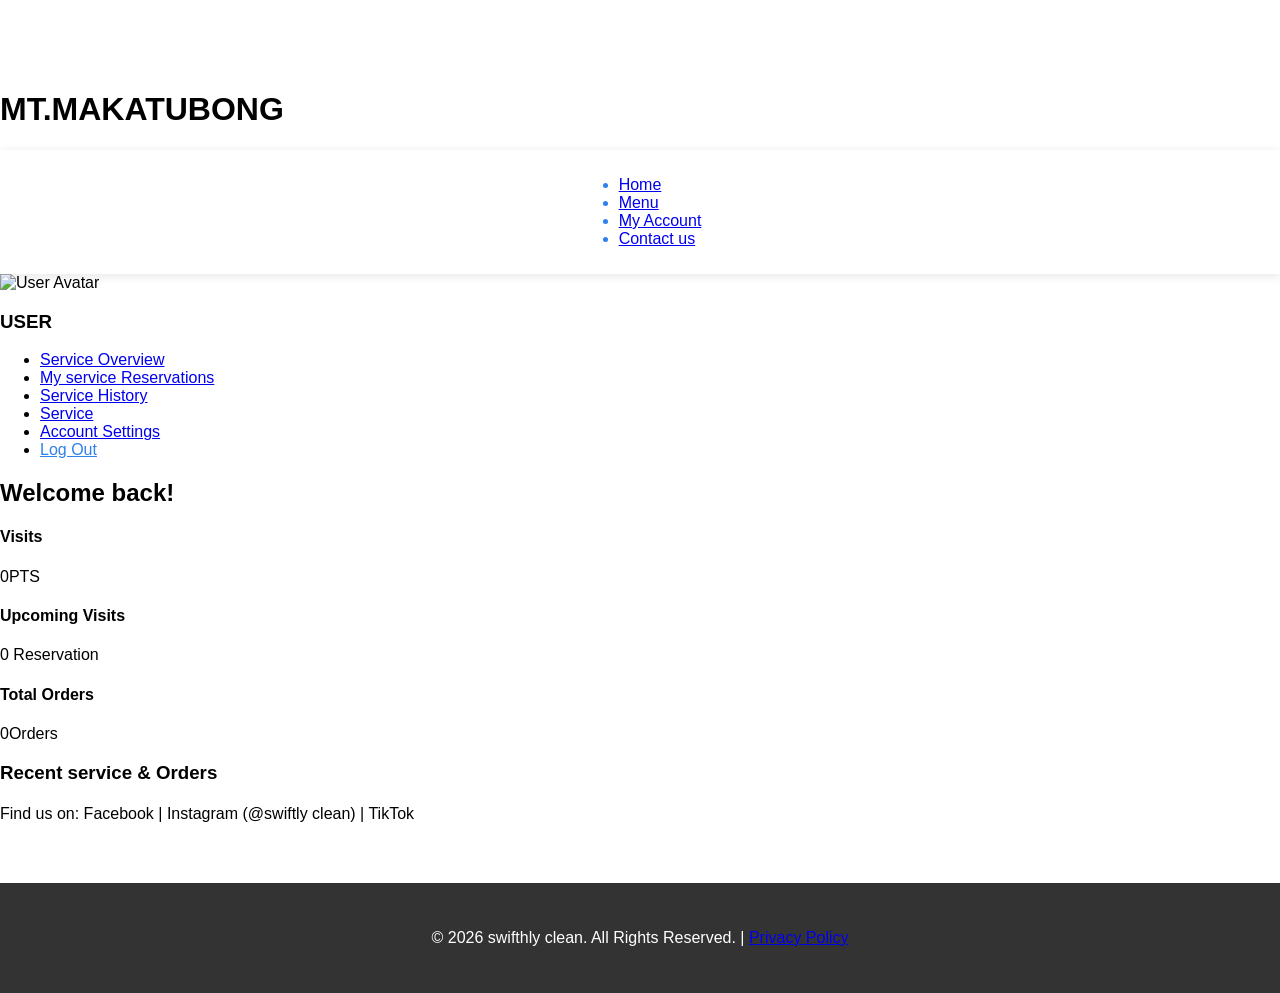
==== account.html @ 4e42a4ea "Update account.html" ====
<!DOCTYPE html>
<html lang="en">
<head>
    <meta charset="UTF-8">
    <title>Account | swifthly clean</title>
    <link rel="stylesheet" href="style.css">
    <link rel="stylesheet" href="style.css">
   
</head>
<body>

    <header class="main-header">
        <div class="container header-flex">
            <div class="logo">
                <h1>MT.<span>MAKATUBONG</span></h1>
            </div>
            <nav class="nav-bar">
                <ul>
                    <li><a href="index.html">Home</a></li>
                    <li><a href="menu.html">Menu</a></li>
                    <li><a href="dashboard.html">My Account</a></li>
                    <li><a href="https://www.facebook.com/messages/t/283108582142314" class="cta-button" target="_blank">Contact us</a></li>
                </ul>
            </nav>
        </div>
    </header>

    <main class="container Account-layout">
        
        <aside class="Account-sidebar">
            <div class="user-profile">
                <img src="https://tse4.mm.bing.net/th/id/OIP.dDKYQqVBsG1tIt2uJzEJHwHaHa?pid=Api&P=0&h=180" alt="User Avatar">
                <h3>USER</h3>
                <p></p>
            </div>
            <ul class="Account-nav">
                <li><a href="#" class="active">Service Overview</a></li>
                <li><a href="#">My service Reservations</a></li>
                <li><a href="#">Service History</a></li>
                <li><a href="#">Service</a></li>
                <li><a href="#">Account Settings</a></li>
                <li><a href="#" style="color: #2F80ED;">Log Out</a></li>
            </ul>
        </aside>

        <section class="Account-content">
            <h2>Welcome back!</h2>
            
            <div class="dash-card-row">
                <div class="dash-stat-card">
                    <h4>Visits</h4>
                    <div class="stat">0<span>PTS</span></div>
                </div>
                <div class="dash-stat-card">
                    <h4>Upcoming Visits</h4>
                    <div class="stat">0 <span>Reservation</span></div>
                </div>
                <div class="dash-stat-card">
                    <h4>Total Orders</h4>
                    <div class="stat">0<span>Orders</span></div>
                </div>
            </div>

            <div class="recent-activity">
                <h3>Recent service & Orders</h3>
                
                <div class="activity-item">
                    <div class="activity-info">
                        <h4></h4>
                        <p></p>
                    </div>
                    <div class="status-badge status-confirmed"></div>
                </div>

                <div class="activity-item">
                    <div class="activity-info">
                        <h4></h4>
                        <p></p>
                    </div>
                    <div class="status-badge" style="background: #e2e3e5; color: #383d41;"></div>
                </div>

                <div class="activity-item">
                    <div class="activity-info">
                        <h4></h4>
                        <p></p>
                    </div>
                    <div class="status-badge" style="background: #e2e3e5; color: #383d41;"></div>
                </div>
            </div>
        </section>

    </main>

    <section class="sub-footer">
        <div class="container">
            <span>Find us on: Facebook | Instagram (@swiftly clean) | TikTok</span>
        </div>
    </section>

    <footer class="main-footer">
        <div class="container">
            <p>© 2026 swifthly clean. All Rights Reserved. | <a href="#">Privacy Policy</a></p>
        </div>
    </footer>

</body>
</html>
---- style.css ----
/* ================= GLOBAL ================= */
* {
    box-sizing: border-box;
}

body {
    font-family: Arial, sans-serif;
    margin: 0;
    background-color: white;
    scroll-behavior: smooth;
    padding-top: 70px; /* Prevent navbar overlap */
}

/* ================= NAVBAR ================= */
nav {
    background-color: white;
    padding: 10px 20px;
    color: #2F80ED;
    position: sticky;
    top: 0;
    z-index: 1000;
    display: flex;
    align-items: center;
    justify-content: center;
    flex-wrap: wrap;
    gap: 15px;
    box-shadow: 0 2px 10px rgba(0,0,0,0.1);
}

nav img {
    height: 50px;
    order: -1;
}

nav h2 {
    margin: 0;
    flex: 1;
    text-align: left;
    font-size: 24px;
}

.nav-buttons {
    display: flex;
    gap: 10px;
    flex-wrap: wrap;
    justify-content: center;
}

.nav-btn {
    background: white;
    color: #2F80ED;
    border: none;
    padding: 8px 16px;
    border-radius: 5px;
    cursor: pointer;
    font-size: 14px;
    white-space: nowrap;
    transition: background 0.3s;
}

.nav-btn:hover {
    background: #f0f0f0;
}

/* ================= FULL-SCREEN HERO SLIDESHOW ================= */
.hero {
    position: relative;
    height: 100vh;
    min-height: 600px;
    overflow: hidden;
    display: flex;
    align-items: center;
    justify-content: center;
    text-align: center;
    color: white;
}

.hero-slideshow {
    position: absolute;
    top: 0;
    left: 0;
    width: 100%;
    height: 100%;
    z-index: 0;
}

.hero-slide {
    position: absolute;
    top: 0;
    left: 0;
    width: 100%;
    height: 100%;
    opacity: 0;
    transition: opacity 1.5s ease-in-out;
    object-fit: cover;
}

.hero-slide.active {
    opacity: 1;
}

.hero-overlay {
    position: absolute;
    top: 0;
    left: 0;
    width: 100%;
    height: 100%;
    background: linear-gradient(rgba(0,0,0,0.4) 0%, rgba(0,0,0,0.7) 100%);
    z-index: 1;
}

.hero-content {
    position: relative;
    z-index: 2;
    max-width: 800px;
    padding: 0 20px;
    animation: fadeInUp 1.5s ease-out 0.5s both;
}

@keyframes fadeInUp {
    from {
        opacity: 0;
        transform: translateY(50px);
    }
    to {
        opacity: 1;
        transform: translateY(0);
    }
}

.hero h1 {
    font-size: clamp(2.5rem, 5vw, 4rem);
    margin: 0 0 20px 0;
    font-weight: bold;
    text-shadow: 2px 2px 4px rgba(0,0,0,0.8);
}

.hero p {
    font-size: clamp(1.2rem, 3vw, 1.8rem);
    margin: 0 0 30px 0;
    line-height: 1.6;
    text-shadow: 1px 1px 2px rgba(0,0,0,0.8);
}

/* ================= SECTION ================= */
.section {
    max-width: 1200px;
    margin: 0 auto;
    padding: 60px 20px;
    text-align: center;
}

.section h2 {
    margin-bottom: 40px;
    font-size: 2.5em;
    color: #333;
}

/* ================= GRID SERVICES ================= */
.grid {
    display: grid;
    grid-template-columns: repeat(auto-fit, minmax(280px, 1fr));
    gap: 30px;
    padding: 0;
    max-width: 1200px;
    margin: 0 auto;
}

.grid-item {
    position: relative;
    overflow: hidden;
    border-radius: 15px;
    box-shadow: 0 10px 30px rgba(0,0,0,0.1);
    cursor: pointer;
    transition: all 0.3s ease;
    background: white;
}

.grid-item:hover {
    transform: translateY(-10px);
    box-shadow: 0 20px 40px rgba(0,0,0,0.2);
}

.grid-item img {
    width: 100%;
    height: 280px;
    object-fit: cover;
    transition: transform 0.4s ease;
}

.grid-item:hover img {
    transform: scale(1.1);
}

.overlay {
    position: absolute;
    bottom: 0;
    left: 0;
    right: 0;
    background: linear-gradient(to top, rgba(0,0,0,0.9) 0%, transparent 100%);
    color: white;
    padding: 30px 20px 20px;
    transition: opacity 0.4s ease;
    opacity: 0;
}

.grid-item:hover .overlay {
    opacity: 1;
}

.overlay h3 {
    margin: 0 0 10px 0;
    font-size: 1.4em;
}

.overlay p {
    margin: 0 0 15px 0;
    font-size: 1.1em;
}

.overlay button {
    background: #2F80ED;
    border: none;
    padding: 12px 20px;
    color: white;
    border-radius: 25px;
    cursor: pointer;
    font-size: 14px;
    transition: background 0.3s;
    width: 100%;
}

.overlay button:hover {
    background: #1e5bb5;
}

/* ================= MODAL ================= */
.modal {
    display: none;
    position: fixed;
    z-index: 3000;
    left: 0;
    top: 0;
    width: 100%;
    height: 100%;
    background: rgba(0,0,0,0.8);
    backdrop-filter: blur(5px);
}

.modal-content {
    background: white;
    margin: 5% auto;
    padding: 40px;
    width: 90%;
    max-width: 450px;
    border-radius: 20px;
    text-align: center;
    position: relative;
    animation: modalSlideIn 0.3s ease;
    box-shadow: 0 20px 60px rgba(0,0,0,0.3);
}

@keyframes modalSlideIn {
    from {
        opacity: 0;
        transform: translateY(-50px);
    }
    to {
        opacity: 1;
        transform: translateY(0);
    }
}

.close {
    position: absolute;
    right: 20px;
    top: 20px;
    font-size: 28px;
    cursor: pointer;
    color: #999;
    transition: color 0.3s;
}

.close:hover {
    color: #333;
}

#modalTitle {
    margin: 20px 0;
    font-size: 2em;
    color: #2F80ED;
}

#modalPrice {
    font-size: 1.5em;
    color: #28a745;
    font-weight: bold;
    margin: 10px 0;
}

#modalDesc {
    font-size: 1.1em;
    color: #666;
    margin-bottom: 30px;
    line-height: 1.6;
}

/* CONTACT BUTTON */
.contact-btn {
    background: linear-gradient(135deg, #2F80ED, #1e5bb5);
    color: white;
    padding: 15px 30px;
    border: none;
    border-radius: 25px;
    cursor: pointer;
    font-size: 16px;
    transition: all 0.3s;
    width: 100%;
    max-width: 250px;
}

.contact-btn:hover {
    transform: translateY(-2px);
    box-shadow: 0 10px 25px rgba(47,128,237,0.4);
}

/* ================= FOOTER ================= */
footer {
    background: #333;
    color: white;
    text-align: center;
    padding: 30px;
    margin-top: 60px;
}

/* ================= RESPONSIVE ================= */
@media (max-width: 768px) {
    body {
        padding-top: 90px;
    }
    
    nav {
        padding: 15px;
        flex-direction: column;
        text-align: center;
    }
    
    nav h2 {
        font-size: 20px;
        order: 0;
    }
    
    .nav-buttons {
        order: 1;
        width: 100%;
    }
    
    .nav-btn {
        flex: 1;
        min-width: 100px;
    }
    
    .hero {
        height: 100vh;
    }
    
    .section {
        padding: 40px 15px;
    }
    
    .section h2 {
        font-size: 2em;
    }
    
    .grid {
        grid-template-columns: repeat(auto-fit, minmax(250px, 1fr));
        gap: 20px;
    }
    
    .grid-item img {
        height: 220px;
    }
    
    .modal-content {
        margin: 15% auto;
        padding: 30px 20px;
    }
}

@media (max-width: 480px) {
    .grid {
        grid-template-columns: 1fr;
    }
    
    .grid-item img {
        height: 200px;
    }
}
---- style.css ----
/* ================= GLOBAL ================= */
* {
    box-sizing: border-box;
}

body {
    font-family: Arial, sans-serif;
    margin: 0;
    background-color: white;
    scroll-behavior: smooth;
    padding-top: 70px; /* Prevent navbar overlap */
}

/* ================= NAVBAR ================= */
nav {
    background-color: white;
    padding: 10px 20px;
    color: #2F80ED;
    position: sticky;
    top: 0;
    z-index: 1000;
    display: flex;
    align-items: center;
    justify-content: center;
    flex-wrap: wrap;
    gap: 15px;
    box-shadow: 0 2px 10px rgba(0,0,0,0.1);
}

nav img {
    height: 50px;
    order: -1;
}

nav h2 {
    margin: 0;
    flex: 1;
    text-align: left;
    font-size: 24px;
}

.nav-buttons {
    display: flex;
    gap: 10px;
    flex-wrap: wrap;
    justify-content: center;
}

.nav-btn {
    background: white;
    color: #2F80ED;
    border: none;
    padding: 8px 16px;
    border-radius: 5px;
    cursor: pointer;
    font-size: 14px;
    white-space: nowrap;
    transition: background 0.3s;
}

.nav-btn:hover {
    background: #f0f0f0;
}

/* ================= FULL-SCREEN HERO SLIDESHOW ================= */
.hero {
    position: relative;
    height: 100vh;
    min-height: 600px;
    overflow: hidden;
    display: flex;
    align-items: center;
    justify-content: center;
    text-align: center;
    color: white;
}

.hero-slideshow {
    position: absolute;
    top: 0;
    left: 0;
    width: 100%;
    height: 100%;
    z-index: 0;
}

.hero-slide {
    position: absolute;
    top: 0;
    left: 0;
    width: 100%;
    height: 100%;
    opacity: 0;
    transition: opacity 1.5s ease-in-out;
    object-fit: cover;
}

.hero-slide.active {
    opacity: 1;
}

.hero-overlay {
    position: absolute;
    top: 0;
    left: 0;
    width: 100%;
    height: 100%;
    background: linear-gradient(rgba(0,0,0,0.4) 0%, rgba(0,0,0,0.7) 100%);
    z-index: 1;
}

.hero-content {
    position: relative;
    z-index: 2;
    max-width: 800px;
    padding: 0 20px;
    animation: fadeInUp 1.5s ease-out 0.5s both;
}

@keyframes fadeInUp {
    from {
        opacity: 0;
        transform: translateY(50px);
    }
    to {
        opacity: 1;
        transform: translateY(0);
    }
}

.hero h1 {
    font-size: clamp(2.5rem, 5vw, 4rem);
    margin: 0 0 20px 0;
    font-weight: bold;
    text-shadow: 2px 2px 4px rgba(0,0,0,0.8);
}

.hero p {
    font-size: clamp(1.2rem, 3vw, 1.8rem);
    margin: 0 0 30px 0;
    line-height: 1.6;
    text-shadow: 1px 1px 2px rgba(0,0,0,0.8);
}

/* ================= SECTION ================= */
.section {
    max-width: 1200px;
    margin: 0 auto;
    padding: 60px 20px;
    text-align: center;
}

.section h2 {
    margin-bottom: 40px;
    font-size: 2.5em;
    color: #333;
}

/* ================= GRID SERVICES ================= */
.grid {
    display: grid;
    grid-template-columns: repeat(auto-fit, minmax(280px, 1fr));
    gap: 30px;
    padding: 0;
    max-width: 1200px;
    margin: 0 auto;
}

.grid-item {
    position: relative;
    overflow: hidden;
    border-radius: 15px;
    box-shadow: 0 10px 30px rgba(0,0,0,0.1);
    cursor: pointer;
    transition: all 0.3s ease;
    background: white;
}

.grid-item:hover {
    transform: translateY(-10px);
    box-shadow: 0 20px 40px rgba(0,0,0,0.2);
}

.grid-item img {
    width: 100%;
    height: 280px;
    object-fit: cover;
    transition: transform 0.4s ease;
}

.grid-item:hover img {
    transform: scale(1.1);
}

.overlay {
    position: absolute;
    bottom: 0;
    left: 0;
    right: 0;
    background: linear-gradient(to top, rgba(0,0,0,0.9) 0%, transparent 100%);
    color: white;
    padding: 30px 20px 20px;
    transition: opacity 0.4s ease;
    opacity: 0;
}

.grid-item:hover .overlay {
    opacity: 1;
}

.overlay h3 {
    margin: 0 0 10px 0;
    font-size: 1.4em;
}

.overlay p {
    margin: 0 0 15px 0;
    font-size: 1.1em;
}

.overlay button {
    background: #2F80ED;
    border: none;
    padding: 12px 20px;
    color: white;
    border-radius: 25px;
    cursor: pointer;
    font-size: 14px;
    transition: background 0.3s;
    width: 100%;
}

.overlay button:hover {
    background: #1e5bb5;
}

/* ================= MODAL ================= */
.modal {
    display: none;
    position: fixed;
    z-index: 3000;
    left: 0;
    top: 0;
    width: 100%;
    height: 100%;
    background: rgba(0,0,0,0.8);
    backdrop-filter: blur(5px);
}

.modal-content {
    background: white;
    margin: 5% auto;
    padding: 40px;
    width: 90%;
    max-width: 450px;
    border-radius: 20px;
    text-align: center;
    position: relative;
    animation: modalSlideIn 0.3s ease;
    box-shadow: 0 20px 60px rgba(0,0,0,0.3);
}

@keyframes modalSlideIn {
    from {
        opacity: 0;
        transform: translateY(-50px);
    }
    to {
        opacity: 1;
        transform: translateY(0);
    }
}

.close {
    position: absolute;
    right: 20px;
    top: 20px;
    font-size: 28px;
    cursor: pointer;
    color: #999;
    transition: color 0.3s;
}

.close:hover {
    color: #333;
}

#modalTitle {
    margin: 20px 0;
    font-size: 2em;
    color: #2F80ED;
}

#modalPrice {
    font-size: 1.5em;
    color: #28a745;
    font-weight: bold;
    margin: 10px 0;
}

#modalDesc {
    font-size: 1.1em;
    color: #666;
    margin-bottom: 30px;
    line-height: 1.6;
}

/* CONTACT BUTTON */
.contact-btn {
    background: linear-gradient(135deg, #2F80ED, #1e5bb5);
    color: white;
    padding: 15px 30px;
    border: none;
    border-radius: 25px;
    cursor: pointer;
    font-size: 16px;
    transition: all 0.3s;
    width: 100%;
    max-width: 250px;
}

.contact-btn:hover {
    transform: translateY(-2px);
    box-shadow: 0 10px 25px rgba(47,128,237,0.4);
}

/* ================= FOOTER ================= */
footer {
    background: #333;
    color: white;
    text-align: center;
    padding: 30px;
    margin-top: 60px;
}

/* ================= RESPONSIVE ================= */
@media (max-width: 768px) {
    body {
        padding-top: 90px;
    }
    
    nav {
        padding: 15px;
        flex-direction: column;
        text-align: center;
    }
    
    nav h2 {
        font-size: 20px;
        order: 0;
    }
    
    .nav-buttons {
        order: 1;
        width: 100%;
    }
    
    .nav-btn {
        flex: 1;
        min-width: 100px;
    }
    
    .hero {
        height: 100vh;
    }
    
    .section {
        padding: 40px 15px;
    }
    
    .section h2 {
        font-size: 2em;
    }
    
    .grid {
        grid-template-columns: repeat(auto-fit, minmax(250px, 1fr));
        gap: 20px;
    }
    
    .grid-item img {
        height: 220px;
    }
    
    .modal-content {
        margin: 15% auto;
        padding: 30px 20px;
    }
}

@media (max-width: 480px) {
    .grid {
        grid-template-columns: 1fr;
    }
    
    .grid-item img {
        height: 200px;
    }
}
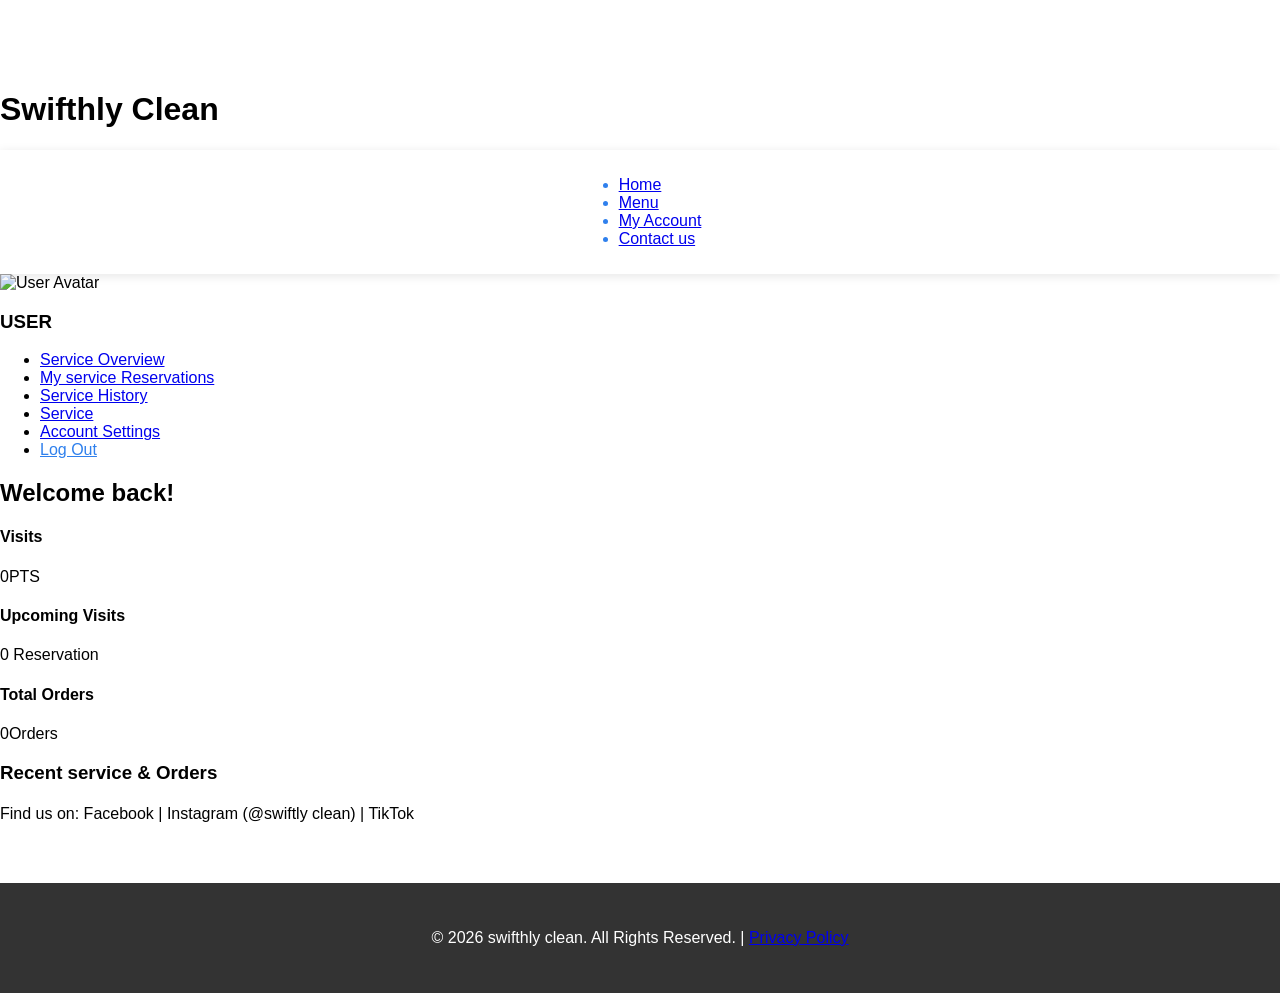
==== commit c3b6f48e: "Update account.html" ====
--- a/account.html
+++ b/account.html
@@ -12,7 +12,7 @@
     <header class="main-header">
         <div class="container header-flex">
             <div class="logo">
-                <h1>MT.<span>MAKATUBONG</span></h1>
+                <h1><span>Swifthly Clean</span></h1>
             </div>
             <nav class="nav-bar">
                 <ul>
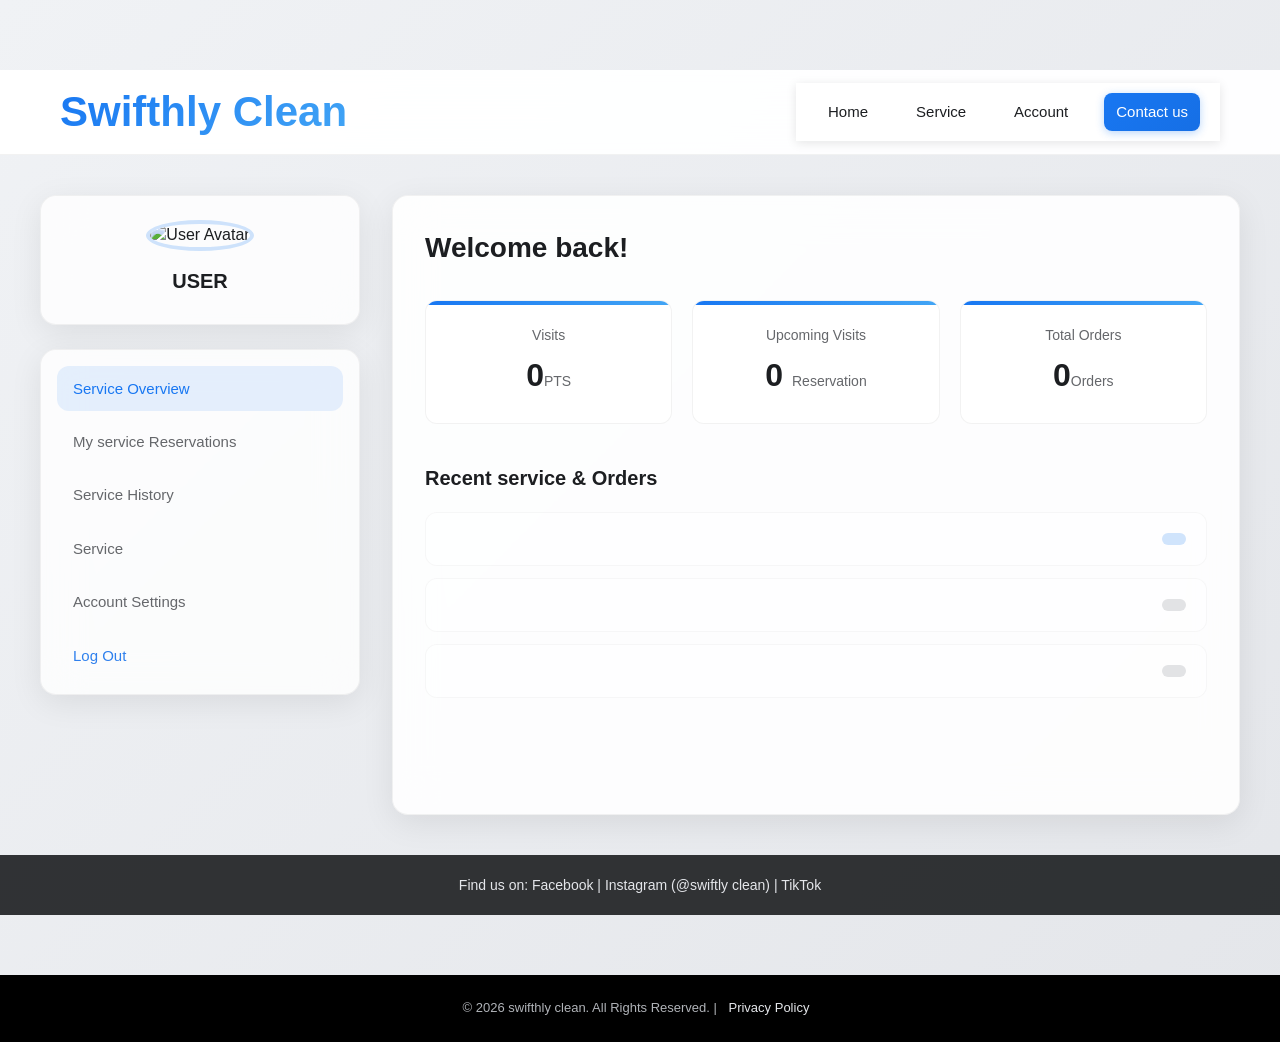
==== commit ebd05e0a: "Fix HTML formatting and structure" ====
--- a/account.html
+++ b/account.html
@@ -3,8 +3,9 @@
 <head>
     <meta charset="UTF-8">
     <title>Account | swifthly clean</title>
+    <link rel="stylesheet" href="account.css">
     <link rel="stylesheet" href="style.css">
-    <link rel="stylesheet" href="style.css">
+    <link rel="stylesheet" href="script.js">
    
 </head>
 <body>
@@ -12,13 +13,13 @@
     <header class="main-header">
         <div class="container header-flex">
             <div class="logo">
-                <h1><span>Swifthly Clean</span></h1>
+                <h2><span>Swifthly Clean</span></h2>
             </div>
             <nav class="nav-bar">
                 <ul>
                     <li><a href="index.html">Home</a></li>
-                    <li><a href="menu.html">Menu</a></li>
-                    <li><a href="dashboard.html">My Account</a></li>
+                    <li><a href="service.html">Service</a></li>
+                    <li><a href="account.html">Account</a></li>
                     <li><a href="https://www.facebook.com/messages/t/283108582142314" class="cta-button" target="_blank">Contact us</a></li>
                 </ul>
             </nav>
--- a/account.css
+++ b/account.css
@@ -0,0 +1,379 @@
+* {
+    margin: 0;
+    padding: 0;
+    box-sizing: border-box;
+}
+
+html {
+    scroll-behavior: smooth;
+}
+
+body {
+    font-family: 'SF Pro Display', -apple-system, BlinkMacSystemFont, 'Segoe UI', Roboto, sans-serif;
+    background: linear-gradient(135deg, #f0f2f5 0%, #e4e6ea 100%);
+    color: #1c1e21;
+    line-height: 1.43;
+    min-height: 100vh;
+}
+
+.container {
+    max-width: 1200px;
+    margin: 0 auto;
+    padding: 0 20px;
+}
+
+/* HEADER */
+.main-header {
+    background: rgba(255, 255, 255, 0.95);
+    backdrop-filter: blur(20px);
+    border-bottom: 1px solid rgba(0, 0, 0, 0.05);
+    position: sticky;
+    top: 0;
+    z-index: 100;
+    padding: 12px 0;
+}
+
+.header-flex {
+    display: flex;
+    align-items: center;
+    justify-content: space-between;
+    gap: 20px;
+}
+
+.logo {
+    font-size: 28px;
+    font-weight: 700;
+    background: linear-gradient(135deg, #1877f2, #42a5f5);
+    -webkit-background-clip: text;
+    -webkit-text-fill-color: transparent;
+    background-clip: text;
+}
+
+.nav-bar ul {
+    display: flex;
+    list-style: none;
+    gap: 24px;
+    align-items: center;
+}
+
+.nav-bar a {
+    text-decoration: none;
+    color: #1c1e21;
+    font-weight: 500;
+    font-size: 15px;
+    padding: 8px 12px;
+    border-radius: 8px;
+    transition: all 0.2s cubic-bezier(0.25, 0.46, 0.45, 0.94);
+    position: relative;
+}
+
+.nav-bar a:hover {
+    background: rgba(0, 0, 0, 0.05);
+    color: #1877f2;
+}
+
+.cta-button {
+    background: linear-gradient(135deg, #1877f2, #166fe5);
+    color: white !important;
+    padding: 10px 24px;
+    border-radius: 8px;
+    font-weight: 600;
+    box-shadow: 0 2px 8px rgba(24, 119, 242, 0.3);
+    transition: all 0.2s ease;
+    text-decoration: none;
+    display: inline-flex;
+    align-items: center;
+    gap: 8px;
+}
+
+.cta-button:hover {
+    transform: translateY(-1px);
+    box-shadow: 0 4px 12px rgba(24, 119, 242, 0.4);
+}
+
+/* MAIN ACCOUNT LAYOUT */
+.Account-layout {
+    display: flex;
+    gap: 32px;
+    padding: 40px 0;
+    min-height: calc(100vh - 200px);
+}
+
+/* SIDEBAR */
+.Account-sidebar {
+    flex: 0 0 320px;
+    position: sticky;
+    top: 80px;
+    height: fit-content;
+}
+
+.user-profile {
+    background: rgba(255, 255, 255, 0.8);
+    backdrop-filter: blur(20px);
+    border-radius: 16px;
+    padding: 24px;
+    text-align: center;
+    border: 1px solid rgba(0, 0, 0, 0.05);
+    box-shadow: 0 8px 32px rgba(0, 0, 0, 0.08);
+    margin-bottom: 24px;
+    transition: transform 0.3s ease;
+}
+
+.user-profile:hover {
+    transform: translateY(-4px);
+}
+
+.user-profile img {
+    width: 80px;
+    height: 80px;
+    border-radius: 50%;
+    margin-bottom: 16px;
+    border: 4px solid rgba(24, 119, 242, 0.2);
+    object-fit: cover;
+}
+
+.user-profile h3 {
+    font-size: 20px;
+    font-weight: 600;
+    margin-bottom: 4px;
+    color: #1c1e21;
+}
+
+.user-profile p {
+    color: #65676b;
+    font-size: 14px;
+    font-weight: 500;
+}
+
+.Account-nav {
+    list-style: none;
+    background: rgba(255, 255, 255, 0.8);
+    backdrop-filter: blur(20px);
+    border-radius: 16px;
+    padding: 16px;
+    border: 1px solid rgba(0, 0, 0, 0.05);
+    box-shadow: 0 8px 32px rgba(0, 0, 0, 0.08);
+}
+
+.Account-nav li {
+    margin-bottom: 8px;
+}
+
+.Account-nav li:last-child {
+    margin-bottom: 0;
+}
+
+.Account-nav a {
+    display: flex;
+    align-items: center;
+    gap: 12px;
+    padding: 12px 16px;
+    text-decoration: none;
+    color: #65676b;
+    font-weight: 500;
+    font-size: 15px;
+    border-radius: 12px;
+    transition: all 0.2s ease;
+}
+
+.Account-nav a:hover,
+.Account-nav a.active {
+    background: rgba(24, 119, 242, 0.1);
+    color: #1877f2;
+}
+
+.Account-nav a i {
+    width: 20px;
+    font-size: 18px;
+}
+
+/* CONTENT AREA */
+.Account-content {
+    flex: 1;
+    background: rgba(255, 255, 255, 0.9);
+    backdrop-filter: blur(20px);
+    border-radius: 16px;
+    padding: 32px;
+    border: 1px solid rgba(0, 0, 0, 0.05);
+    box-shadow: 0 8px 32px rgba(0, 0, 0, 0.08);
+}
+
+.Account-content h2 {
+    font-size: 28px;
+    font-weight: 600;
+    margin-bottom: 32px;
+    color: #1c1e21;
+}
+
+/* STATS CARDS - FB Style Cards */
+.dash-card-row {
+    display: grid;
+    grid-template-columns: repeat(auto-fit, minmax(200px, 1fr));
+    gap: 20px;
+    margin-bottom: 40px;
+}
+
+.dash-stat-card {
+    background: rgba(255, 255, 255, 0.7);
+    backdrop-filter: blur(10px);
+    border-radius: 12px;
+    padding: 24px;
+    text-align: center;
+    border: 1px solid rgba(0, 0, 0, 0.05);
+    transition: all 0.3s cubic-bezier(0.25, 0.46, 0.45, 0.94);
+    position: relative;
+    overflow: hidden;
+}
+
+.dash-stat-card::before {
+    content: '';
+    position: absolute;
+    top: 0;
+    left: 0;
+    right: 0;
+    height: 4px;
+    background: linear-gradient(90deg, #1877f2, #42a5f5);
+}
+
+.dash-stat-card:hover {
+    transform: translateY(-8px);
+    box-shadow: 0 20px 40px rgba(0, 0, 0, 0.15);
+}
+
+.dash-stat-card h4 {
+    font-size: 14px;
+    color: #65676b;
+    margin-bottom: 8px;
+    font-weight: 500;
+}
+
+.dash-stat-card .stat {
+    font-size: 32px;
+    font-weight: 700;
+    color: #1c1e21;
+}
+
+.dash-stat-card .stat span {
+    font-size: 14px;
+    font-weight: 400;
+    color: #65676b;
+}
+
+/* ACTIVITY SECTION */
+.recent-activity h3 {
+    font-size: 20px;
+    font-weight: 600;
+    margin-bottom: 20px;
+    color: #1c1e21;
+}
+
+.activity-item {
+    display: flex;
+    align-items: center;
+    justify-content: space-between;
+    padding: 20px;
+    background: rgba(255, 255, 255, 0.5);
+    border-radius: 12px;
+    margin-bottom: 12px;
+    border: 1px solid rgba(0, 0, 0, 0.03);
+    transition: all 0.2s ease;
+}
+
+.activity-item:hover {
+    background: rgba(255, 255, 255, 0.8);
+    transform: translateX(4px);
+}
+
+.activity-item:last-child {
+    margin-bottom: 0;
+}
+
+.activity-info h4 {
+    font-size: 16px;
+    font-weight: 600;
+    margin-bottom: 4px;
+    color: #1c1e21;
+}
+
+.activity-info p {
+    font-size: 14px;
+    color: #65676b;
+}
+
+.status-badge {
+    padding: 6px 12px;
+    border-radius: 20px;
+    font-size: 12px;
+    font-weight: 600;
+    text-transform: uppercase;
+}
+
+.status-confirmed {
+    background: rgba(24, 119, 242, 0.2);
+    color: #1877f2;
+}
+
+/* FOOTERS */
+.sub-footer {
+    background: rgba(28, 30, 33, 0.9);
+    color: #e4e6ea;
+    padding: 20px 0;
+    text-align: center;
+    font-size: 14px;
+}
+
+.main-footer {
+    background: #000;
+    color: #b0b3b8;
+    padding: 24px 0;
+    text-align: center;
+    font-size: 13px;
+}
+
+.main-footer a {
+    color: #e4e6ea;
+    text-decoration: none;
+    margin: 0 8px;
+}
+
+/* RESPONSIVE */
+@media (max-width: 768px) {
+    .Account-layout {
+        flex-direction: column;
+    }
+    
+    .Account-sidebar {
+        position: static;
+        flex: none;
+    }
+    
+    .header-flex {
+        flex-direction: column;
+        gap: 16px;
+    }
+    
+    .nav-bar ul {
+        flex-wrap: wrap;
+        justify-content: center;
+    }
+}
+
+/* ANIMATIONS */
+@keyframes fadeInUp {
+    from {
+        opacity: 0;
+        transform: translateY(30px);
+    }
+    to {
+        opacity: 1;
+        transform: translateY(0);
+    }
+}
+
+.Account-content > * {
+    animation: fadeInUp 0.6s ease forwards;
+}
+
+.Account-content > *:nth-child(1) { animation-delay: 0.1s; }
+.Account-content > *:nth-child(2) { animation-delay: 0.2s; }
+.Account-content > *:nth-child(3) { animation-delay: 0.3s; }
--- a/style.css
+++ b/style.css
@@ -46,6 +46,29 @@
     justify-content: center;
 }
 
+.nav-bar ul {
+    display: flex;
+    list-style: none;
+    gap: 24px;
+    align-items: center;
+}
+
+.nav-bar a {
+    text-decoration: none;
+    color: #1c1e21;
+    font-weight: 500;
+    font-size: 15px;
+    padding: 8px 12px;
+    border-radius: 8px;
+    transition: all 0.2s cubic-bezier(0.25, 0.46, 0.45, 0.94);
+    position: relative;
+}
+
+.nav-bar a:hover {
+    background: rgba(0, 0, 0, 0.05);
+    color: #1877f2;
+}
+
 .nav-btn {
     background: white;
     color: #2F80ED;
@@ -395,4 +418,4 @@
     .grid-item img {
         height: 200px;
     }
-}+}
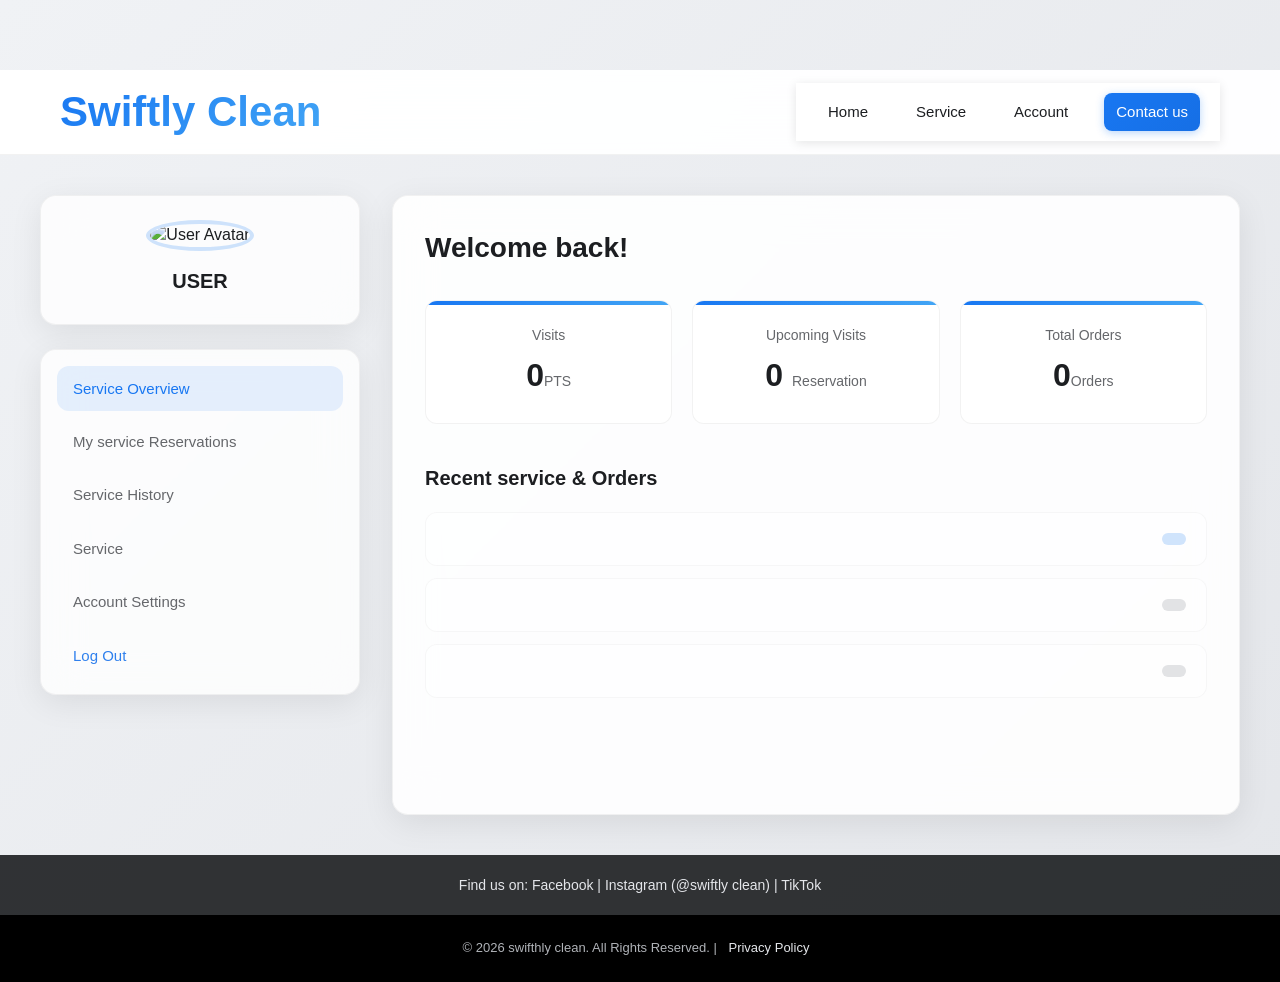
==== commit c9861450: "Update account.html" ====
--- a/account.html
+++ b/account.html
@@ -2,7 +2,7 @@
 <html lang="en">
 <head>
     <meta charset="UTF-8">
-    <title>Account | swifthly clean</title>
+    <title>Account | swiftly clean</title>
     <link rel="stylesheet" href="account.css">
     <link rel="stylesheet" href="style.css">
     <link rel="stylesheet" href="script.js">
@@ -13,7 +13,7 @@
     <header class="main-header">
         <div class="container header-flex">
             <div class="logo">
-                <h2><span>Swifthly Clean</span></h2>
+                <h2><span>Swiftly Clean</span></h2>
             </div>
             <nav class="nav-bar">
                 <ul>
--- a/style.css
+++ b/style.css
@@ -46,29 +46,6 @@
     justify-content: center;
 }
 
-.nav-bar ul {
-    display: flex;
-    list-style: none;
-    gap: 24px;
-    align-items: center;
-}
-
-.nav-bar a {
-    text-decoration: none;
-    color: #1c1e21;
-    font-weight: 500;
-    font-size: 15px;
-    padding: 8px 12px;
-    border-radius: 8px;
-    transition: all 0.2s cubic-bezier(0.25, 0.46, 0.45, 0.94);
-    position: relative;
-}
-
-.nav-bar a:hover {
-    background: rgba(0, 0, 0, 0.05);
-    color: #1877f2;
-}
-
 .nav-btn {
     background: white;
     color: #2F80ED;
@@ -79,6 +56,25 @@
     font-size: 14px;
     white-space: nowrap;
     transition: background 0.3s;
+}
+
+.cta-button {
+    background: linear-gradient(135deg, #1877f2, #166fe5);
+    color: white !important;
+    padding: 10px 24px;
+    border-radius: 8px;
+    font-weight: 600;
+    box-shadow: 0 2px 8px rgba(24, 119, 242, 0.3);
+    transition: all 0.2s ease;
+    text-decoration: none;
+    display: inline-flex;
+    align-items: center;
+    gap: 8px;
+}
+
+.cta-button:hover {
+    transform: translateY(-1px);
+    box-shadow: 0 4px 12px rgba(24, 119, 242, 0.4);
 }
 
 .nav-btn:hover {
@@ -137,285 +133,4 @@
     z-index: 2;
     max-width: 800px;
     padding: 0 20px;
-    animation: fadeInUp 1.5s ease-out 0.5s both;
-}
-
-@keyframes fadeInUp {
-    from {
-        opacity: 0;
-        transform: translateY(50px);
-    }
-    to {
-        opacity: 1;
-        transform: translateY(0);
-    }
-}
-
-.hero h1 {
-    font-size: clamp(2.5rem, 5vw, 4rem);
-    margin: 0 0 20px 0;
-    font-weight: bold;
-    text-shadow: 2px 2px 4px rgba(0,0,0,0.8);
-}
-
-.hero p {
-    font-size: clamp(1.2rem, 3vw, 1.8rem);
-    margin: 0 0 30px 0;
-    line-height: 1.6;
-    text-shadow: 1px 1px 2px rgba(0,0,0,0.8);
-}
-
-/* ================= SECTION ================= */
-.section {
-    max-width: 1200px;
-    margin: 0 auto;
-    padding: 60px 20px;
-    text-align: center;
-}
-
-.section h2 {
-    margin-bottom: 40px;
-    font-size: 2.5em;
-    color: #333;
-}
-
-/* ================= GRID SERVICES ================= */
-.grid {
-    display: grid;
-    grid-template-columns: repeat(auto-fit, minmax(280px, 1fr));
-    gap: 30px;
-    padding: 0;
-    max-width: 1200px;
-    margin: 0 auto;
-}
-
-.grid-item {
-    position: relative;
-    overflow: hidden;
-    border-radius: 15px;
-    box-shadow: 0 10px 30px rgba(0,0,0,0.1);
-    cursor: pointer;
-    transition: all 0.3s ease;
-    background: white;
-}
-
-.grid-item:hover {
-    transform: translateY(-10px);
-    box-shadow: 0 20px 40px rgba(0,0,0,0.2);
-}
-
-.grid-item img {
-    width: 100%;
-    height: 280px;
-    object-fit: cover;
-    transition: transform 0.4s ease;
-}
-
-.grid-item:hover img {
-    transform: scale(1.1);
-}
-
-.overlay {
-    position: absolute;
-    bottom: 0;
-    left: 0;
-    right: 0;
-    background: linear-gradient(to top, rgba(0,0,0,0.9) 0%, transparent 100%);
-    color: white;
-    padding: 30px 20px 20px;
-    transition: opacity 0.4s ease;
-    opacity: 0;
-}
-
-.grid-item:hover .overlay {
-    opacity: 1;
-}
-
-.overlay h3 {
-    margin: 0 0 10px 0;
-    font-size: 1.4em;
-}
-
-.overlay p {
-    margin: 0 0 15px 0;
-    font-size: 1.1em;
-}
-
-.overlay button {
-    background: #2F80ED;
-    border: none;
-    padding: 12px 20px;
-    color: white;
-    border-radius: 25px;
-    cursor: pointer;
-    font-size: 14px;
-    transition: background 0.3s;
-    width: 100%;
-}
-
-.overlay button:hover {
-    background: #1e5bb5;
-}
-
-/* ================= MODAL ================= */
-.modal {
-    display: none;
-    position: fixed;
-    z-index: 3000;
-    left: 0;
-    top: 0;
-    width: 100%;
-    height: 100%;
-    background: rgba(0,0,0,0.8);
-    backdrop-filter: blur(5px);
-}
-
-.modal-content {
-    background: white;
-    margin: 5% auto;
-    padding: 40px;
-    width: 90%;
-    max-width: 450px;
-    border-radius: 20px;
-    text-align: center;
-    position: relative;
-    animation: modalSlideIn 0.3s ease;
-    box-shadow: 0 20px 60px rgba(0,0,0,0.3);
-}
-
-@keyframes modalSlideIn {
-    from {
-        opacity: 0;
-        transform: translateY(-50px);
-    }
-    to {
-        opacity: 1;
-        transform: translateY(0);
-    }
-}
-
-.close {
-    position: absolute;
-    right: 20px;
-    top: 20px;
-    font-size: 28px;
-    cursor: pointer;
-    color: #999;
-    transition: color 0.3s;
-}
-
-.close:hover {
-    color: #333;
-}
-
-#modalTitle {
-    margin: 20px 0;
-    font-size: 2em;
-    color: #2F80ED;
-}
-
-#modalPrice {
-    font-size: 1.5em;
-    color: #28a745;
-    font-weight: bold;
-    margin: 10px 0;
-}
-
-#modalDesc {
-    font-size: 1.1em;
-    color: #666;
-    margin-bottom: 30px;
-    line-height: 1.6;
-}
-
-/* CONTACT BUTTON */
-.contact-btn {
-    background: linear-gradient(135deg, #2F80ED, #1e5bb5);
-    color: white;
-    padding: 15px 30px;
-    border: none;
-    border-radius: 25px;
-    cursor: pointer;
-    font-size: 16px;
-    transition: all 0.3s;
-    width: 100%;
-    max-width: 250px;
-}
-
-.contact-btn:hover {
-    transform: translateY(-2px);
-    box-shadow: 0 10px 25px rgba(47,128,237,0.4);
-}
-
-/* ================= FOOTER ================= */
-footer {
-    background: #333;
-    color: white;
-    text-align: center;
-    padding: 30px;
-    margin-top: 60px;
-}
-
-/* ================= RESPONSIVE ================= */
-@media (max-width: 768px) {
-    body {
-        padding-top: 90px;
-    }
-    
-    nav {
-        padding: 15px;
-        flex-direction: column;
-        text-align: center;
-    }
-    
-    nav h2 {
-        font-size: 20px;
-        order: 0;
-    }
-    
-    .nav-buttons {
-        order: 1;
-        width: 100%;
-    }
-    
-    .nav-btn {
-        flex: 1;
-        min-width: 100px;
-    }
-    
-    .hero {
-        height: 100vh;
-    }
-    
-    .section {
-        padding: 40px 15px;
-    }
-    
-    .section h2 {
-        font-size: 2em;
-    }
-    
-    .grid {
-        grid-template-columns: repeat(auto-fit, minmax(250px, 1fr));
-        gap: 20px;
-    }
-    
-    .grid-item img {
-        height: 220px;
-    }
-    
-    .modal-content {
-        margin: 15% auto;
-        padding: 30px 20px;
-    }
-}
-
-@media (max-width: 480px) {
-    .grid {
-        grid-template-columns: 1fr;
-    }
-    
-    .grid-item img {
-        height: 200px;
-    }
-}
+    animation: fadeInUp 1.5s
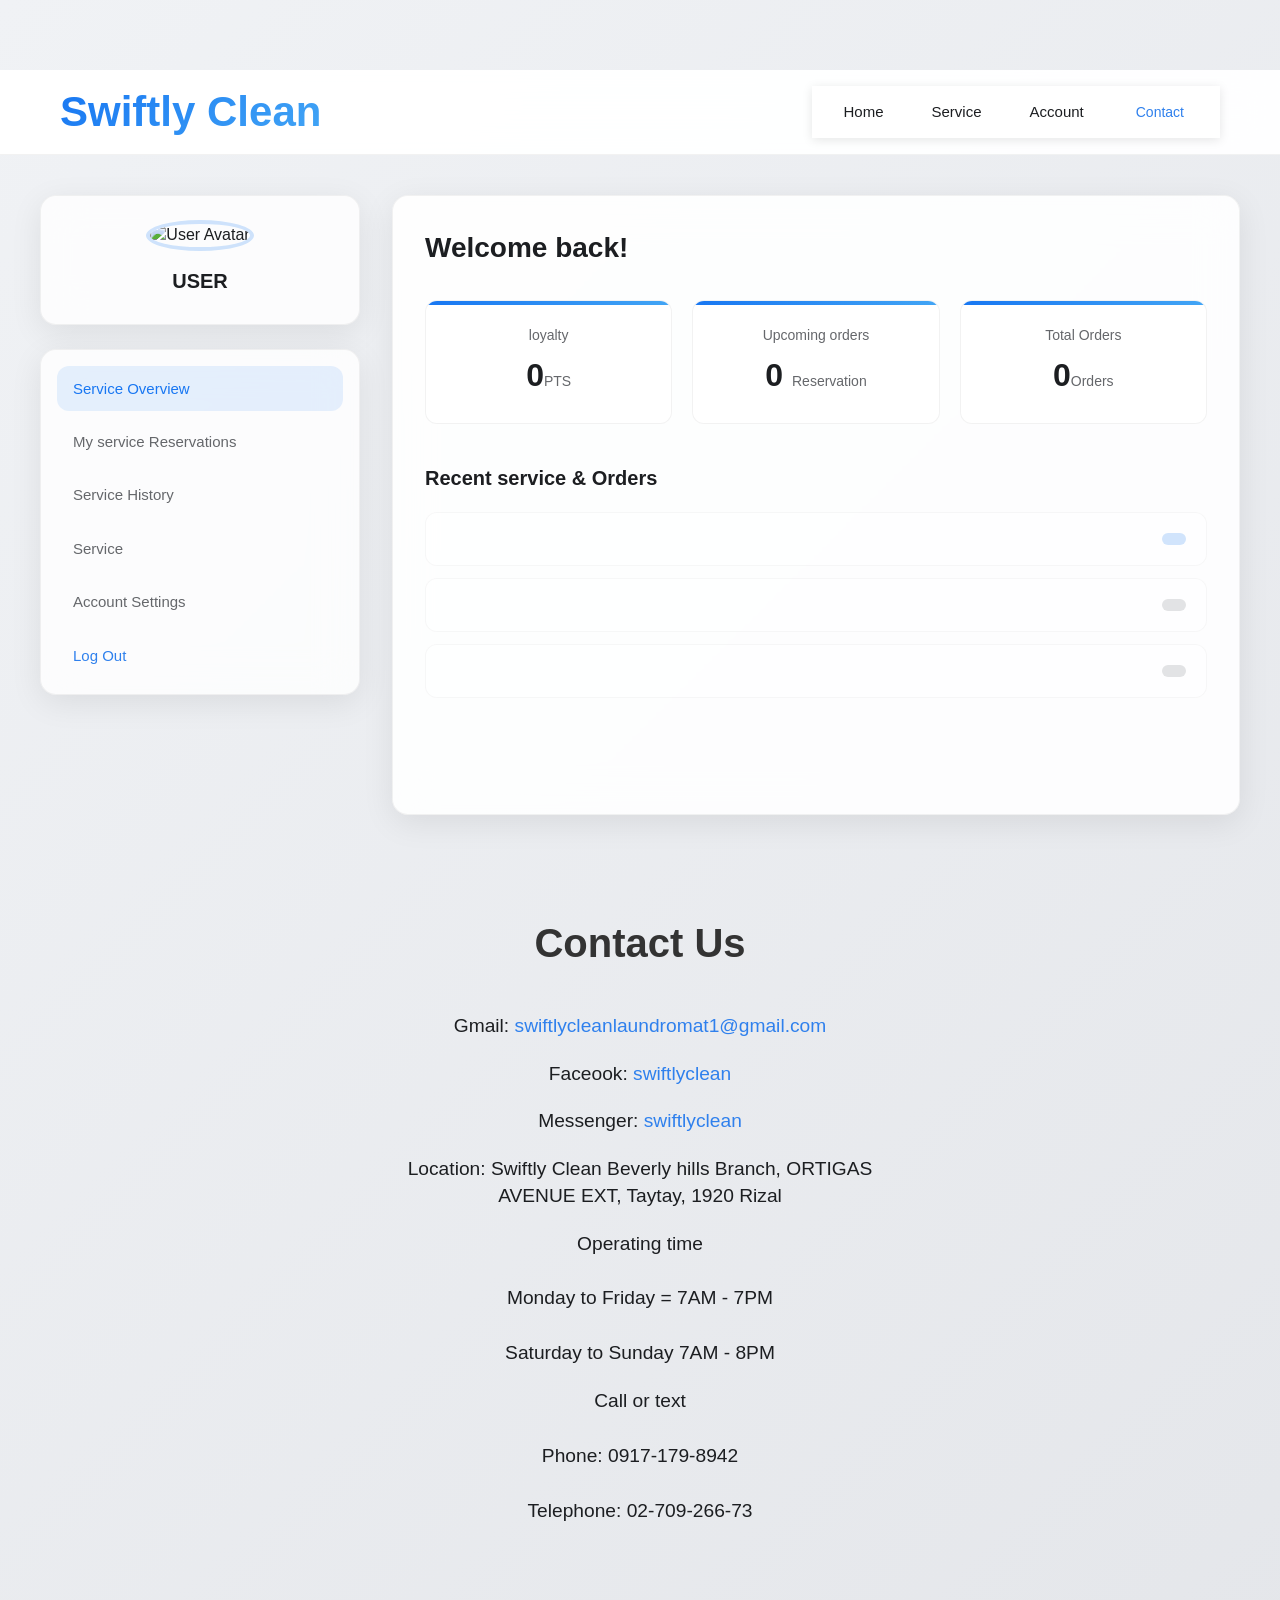
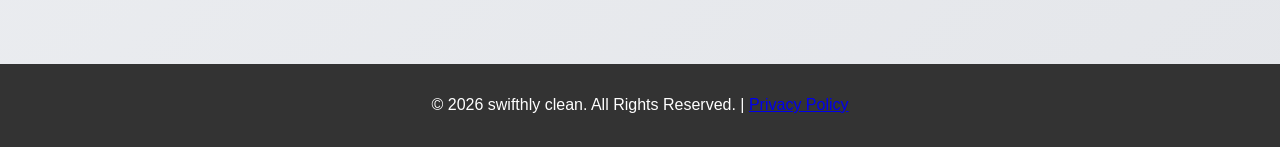
==== commit e1c97c06: "Update account.html" ====
--- a/account.html
+++ b/account.html
@@ -20,7 +20,7 @@
                     <li><a href="index.html">Home</a></li>
                     <li><a href="service.html">Service</a></li>
                     <li><a href="account.html">Account</a></li>
-                    <li><a href="https://www.facebook.com/messages/t/283108582142314" class="cta-button" target="_blank">Contact us</a></li>
+                    <button class="nav-btn" onclick="scrollToSection('contact')">Contact</button>
                 </ul>
             </nav>
         </div>
@@ -49,11 +49,11 @@
             
             <div class="dash-card-row">
                 <div class="dash-stat-card">
-                    <h4>Visits</h4>
+                    <h4>loyalty</h4>
                     <div class="stat">0<span>PTS</span></div>
                 </div>
                 <div class="dash-stat-card">
-                    <h4>Upcoming Visits</h4>
+                    <h4>Upcoming orders</h4>
                     <div class="stat">0 <span>Reservation</span></div>
                 </div>
                 <div class="dash-stat-card">
@@ -93,13 +93,46 @@
 
     </main>
 
-    <section class="sub-footer">
-        <div class="container">
-            <span>Find us on: Facebook | Instagram (@swiftly clean) | TikTok</span>
-        </div>
-    </section>
+     <!-- CONTACT -->
+<section id="contact" class="section">
+    <h2>Contact Us</h2>
+    <div style="max-width: 500px; margin: 0 auto;">
+        <p style="font-size: 1.2em; margin: 20px 0;">
+            Gmail: <a href="mailto:swiftlycleanlaundromat1@gmail.com" style="color: #2F80ED; text-decoration: none;">swiftlycleanlaundromat1@gmail.com</a>
+        </p>
+        
+        <p style="font-size: 1.2em; margin: 20px 0;">
+            Faceook: <a href="https://www.facebook.com/SwiftlyCleanLaundromat?mibextid=wwXIfr&rdid=ydvEQK7pQGVqmEsL&share_url=https%3A%2F%2Fwww.facebook.com%2Fshare%2F1BE8uVxwJw#" target="_blank" style="color: #2F80ED; text-decoration: none;">swiftlyclean</a>
+        </p>
+        
+        <p style="font-size: 1.2em; margin: 20px 0;">
+        Messenger: <a href="https://www.facebook.com/messages/t/283108582142314" style="color: #2F80ED; text-decoration: none;">swiftlyclean</a>
+        </p>
 
-    <footer class="main-footer">
+        <p style="font-size: 1.2em; margin: 20px 0;">
+            Location: Swiftly Clean Beverly hills Branch, ORTIGAS AVENUE EXT, Taytay, 1920 Rizal 
+        </p>
+
+        <p style="font-size: 1.2em; margin: 20px 0;">
+            Operating time 
+            <br><br>
+            Monday to Friday = 7AM - 7PM 
+            <br><br>
+            Saturday to Sunday 7AM - 8PM
+        </p>
+
+         <p style="font-size: 1.2em; margin: 20px 0;">
+             Call or text
+             <br><br>
+             Phone: 0917-179-8942
+             <br><br>
+             Telephone: 02-709-266-73
+        </p>
+        
+    </div>
+</section>
+  
+    <footer >
         <div class="container">
             <p>© 2026 swifthly clean. All Rights Reserved. | <a href="#">Privacy Policy</a></p>
         </div>
--- a/style.css
+++ b/style.css
@@ -133,4 +133,412 @@
     z-index: 2;
     max-width: 800px;
     padding: 0 20px;
-    animation: fadeInUp 1.5s
+    animation: fadeInUp 1.5s ease-out 0.5s both;
+}
+
+@keyframes fadeInUp {
+    from {
+        opacity: 0;
+        transform: translateY(50px);
+    }
+    to {
+        opacity: 1;
+        transform: translateY(0);
+    }
+}
+
+.hero h1 {
+    font-size: clamp(2.5rem, 5vw, 4rem);
+    margin: 0 0 20px 0;
+    font-weight: bold;
+    text-shadow: 2px 2px 4px rgba(0,0,0,0.8);
+}
+
+.hero p {
+    font-size: clamp(1.2rem, 3vw, 1.8rem);
+    margin: 0 0 30px 0;
+    line-height: 1.6;
+    text-shadow: 1px 1px 2px rgba(0,0,0,0.8);
+}
+
+/* ================= SECTION ================= */
+.section {
+    max-width: 1200px;
+    margin: 0 auto;
+    padding: 60px 20px;
+    text-align: center;
+}
+
+.section h2 {
+    margin-bottom: 40px;
+    font-size: 2.5em;
+    color: #333;
+}
+
+/* ================= ABOUT ================= */
+
+.about{
+  display:flex;
+  gap:40px;
+  align-items:center;
+}
+
+.about-text{
+  width:55%;
+  background:rgba(255,255,255,0.06);
+  padding:35px;
+  border-radius:25px;
+  backdrop-filter:blur(14px);
+  line-height:1.8;
+}
+
+.about-text h1{
+  margin-bottom:20px;
+  font-size:45px;
+}
+
+.about-img{
+  width:45%;
+}
+
+.about-img img{
+  width:100%;
+  border-radius:25px;
+  transition:0.5s;
+  cursor:pointer;
+}
+
+.about-img img:hover{
+  transform:scale(1.03);
+}
+
+/* ================= BOOKING-FORM ================= */
+
+.booking-form{
+    max-width:600px;
+    margin:30px auto;
+    display:flex;
+    flex-direction:column;
+    gap:15px;
+}
+
+.booking-form input,
+.booking-form textarea,
+.booking-form select{
+    padding:15px;
+    border-radius:10px;
+    border:none;
+    font-size:16px;
+}
+
+.booking-form textarea{
+    height:100px;
+    resize:none;
+}
+
+#bookingMessage{
+    text-align:center;
+    margin-top:20px;
+    font-weight:bold;
+    color:#2F80ED;
+}
+
+/* ================= GRID SERVICES ================= */
+.grid {
+    display: grid;
+    grid-template-columns: repeat(auto-fit, minmax(280px, 1fr));
+    gap: 30px;
+    padding: 0;
+    max-width: 1200px;
+    margin: 0 auto;
+}
+
+.grid-item {
+    position: relative;
+    overflow: hidden;
+    border-radius: 15px;
+    box-shadow: 0 10px 30px rgba(0,0,0,0.1);
+    cursor: pointer;
+    transition: all 0.3s ease;
+    background: white;
+}
+
+.grid-item:hover {
+    transform: translateY(-10px);
+    box-shadow: 0 20px 40px rgba(0,0,0,0.2);
+}
+
+.grid-item img {
+    width: 100%;
+    height: 280px;
+    object-fit: cover;
+    transition: transform 0.4s ease;
+}
+
+.grid-item:hover img {
+    transform: scale(1.1);
+}
+
+.overlay {
+    position: absolute;
+    bottom: 0;
+    left: 0;
+    right: 0;
+    background: linear-gradient(to top, rgba(0,0,0,0.9) 0%, transparent 100%);
+    color: white;
+    padding: 30px 20px 20px;
+    transition: opacity 0.4s ease;
+    opacity: 0;
+}
+
+.grid-item:hover .overlay {
+    opacity: 1;
+}
+
+.overlay h3 {
+    margin: 0 0 10px 0;
+    font-size: 1.4em;
+}
+
+.overlay p {
+    margin: 0 0 15px 0;
+    font-size: 1.1em;
+}
+
+.overlay button {
+    background: #2F80ED;
+    border: none;
+    padding: 12px 20px;
+    color: white;
+    border-radius: 25px;
+    cursor: pointer;
+    font-size: 14px;
+    transition: background 0.3s;
+    width: 100%;
+}
+
+.overlay button:hover {
+    background: #1e5bb5;
+}
+
+/* ================= MODAL ================= */
+.modal {
+    display: none;
+    position: fixed;
+    z-index: 3000;
+    left: 0;
+    top: 0;
+    width: 100%;
+    height: 100%;
+    background: rgba(0,0,0,0.8);
+    backdrop-filter: blur(5px);
+}
+
+.modal-content {
+    background: white;
+    margin: 5% auto;
+    padding: 40px;
+    width: 90%;
+    max-width: 450px;
+    border-radius: 20px;
+    text-align: center;
+    position: relative;
+    animation: modalSlideIn 0.3s ease;
+    box-shadow: 0 20px 60px rgba(0,0,0,0.3);
+}
+
+@keyframes modalSlideIn {
+    from {
+        opacity: 0;
+        transform: translateY(-50px);
+    }
+    to {
+        opacity: 1;
+        transform: translateY(0);
+    }
+}
+
+.close {
+    position: absolute;
+    right: 20px;
+    top: 20px;
+    font-size: 28px;
+    cursor: pointer;
+    color: #999;
+    transition: color 0.3s;
+}
+
+.close:hover {
+    color: #333;
+}
+
+#modalTitle {
+    margin: 20px 0;
+    font-size: 2em;
+    color: #2F80ED;
+}
+
+#modalPrice {
+    font-size: 1.5em;
+    color: #28a745;
+    font-weight: bold;
+    margin: 10px 0;
+}
+
+#modalDesc {
+    font-size: 1.1em;
+    color: #666;
+    margin-bottom: 30px;
+    line-height: 1.6;
+}
+
+/* CONTACT BUTTON */
+.contact-btn {
+    background: linear-gradient(135deg, #2F80ED, #1e5bb5);
+    color: white;
+    padding: 15px 30px;
+    border: none;
+    border-radius: 25px;
+    cursor: pointer;
+    font-size: 16px;
+    transition: all 0.3s;
+    width: 100%;
+    max-width: 250px;
+}
+
+.contact-btn:hover {
+    transform: translateY(-2px);
+    box-shadow: 0 10px 25px rgba(47,128,237,0.4);
+}
+
+/* ================= FOOTER ================= */
+footer {
+    background: #333;
+    color: white;
+    text-align: center;
+    padding: 30px;
+    margin-top: 60px;
+}
+
+/* ================= RESPONSIVE ================= */
+@media (max-width: 768px) {
+    body {
+        padding-top: 90px;
+    }
+    
+    nav {
+        padding: 15px;
+        flex-direction: column;
+        text-align: center;
+    }
+    
+    nav h2 {
+        font-size: 20px;
+        order: 0;
+    }
+    
+    .nav-buttons {
+        order: 1;
+        width: 100%;
+    }
+    
+    .nav-btn {
+        flex: 1;
+        min-width: 100px;
+    }
+    
+    .hero {
+        height: 100vh;
+    }
+    
+    .section {
+        padding: 40px 15px;
+    }
+    
+    .section h2 {
+        font-size: 2em;
+    }
+    
+    .grid {
+        grid-template-columns: repeat(auto-fit, minmax(250px, 1fr));
+        gap: 20px;
+    }
+    
+    .grid-item img {
+        height: 220px;
+    }
+    
+    .modal-content {
+        margin: 15% auto;
+        padding: 30px 20px;
+    }
+}
+
+@media (max-width: 480px) {
+    .grid {
+        grid-template-columns: 1fr;
+    }
+    
+    .grid-item img {
+        height: 200px;
+    }
+}
+#bookingForm {
+    display: flex;
+    flex-direction: column;
+    gap: 12px;
+    margin-top: 15px;
+}
+
+#bookingForm input,
+#bookingForm textarea {
+    padding: 10px;
+    border-radius: 8px;
+    border: 1px solid #ccc;
+    font-size: 14px;
+}
+
+#bookingForm textarea {
+    resize: vertical;
+    min-height: 80px;
+}
+.modal {
+    display: none;
+    position: fixed;
+    z-index: 999;
+    left: 0;
+    top: 0;
+    width: 100%;
+    height: 100%;
+    background: rgba(0,0,0,0.6);
+    justify-content: center;
+    align-items: center;
+}
+
+.modal-content {
+    background: white;
+    padding: 20px;
+    width: 90%;
+    max-width: 500px;
+    border-radius: 10px;
+}
+
+.modal-content form {
+    display: flex;
+    flex-direction: column;
+    gap: 10px;
+}
+
+.modal-content input,
+.modal-content textarea,
+.modal-content select {
+    padding: 10px;
+    border: 1px solid #ccc;
+    border-radius: 6px;
+}
+
+.close {
+    float: right;
+    font-size: 24px;
+    cursor: pointer;
+}
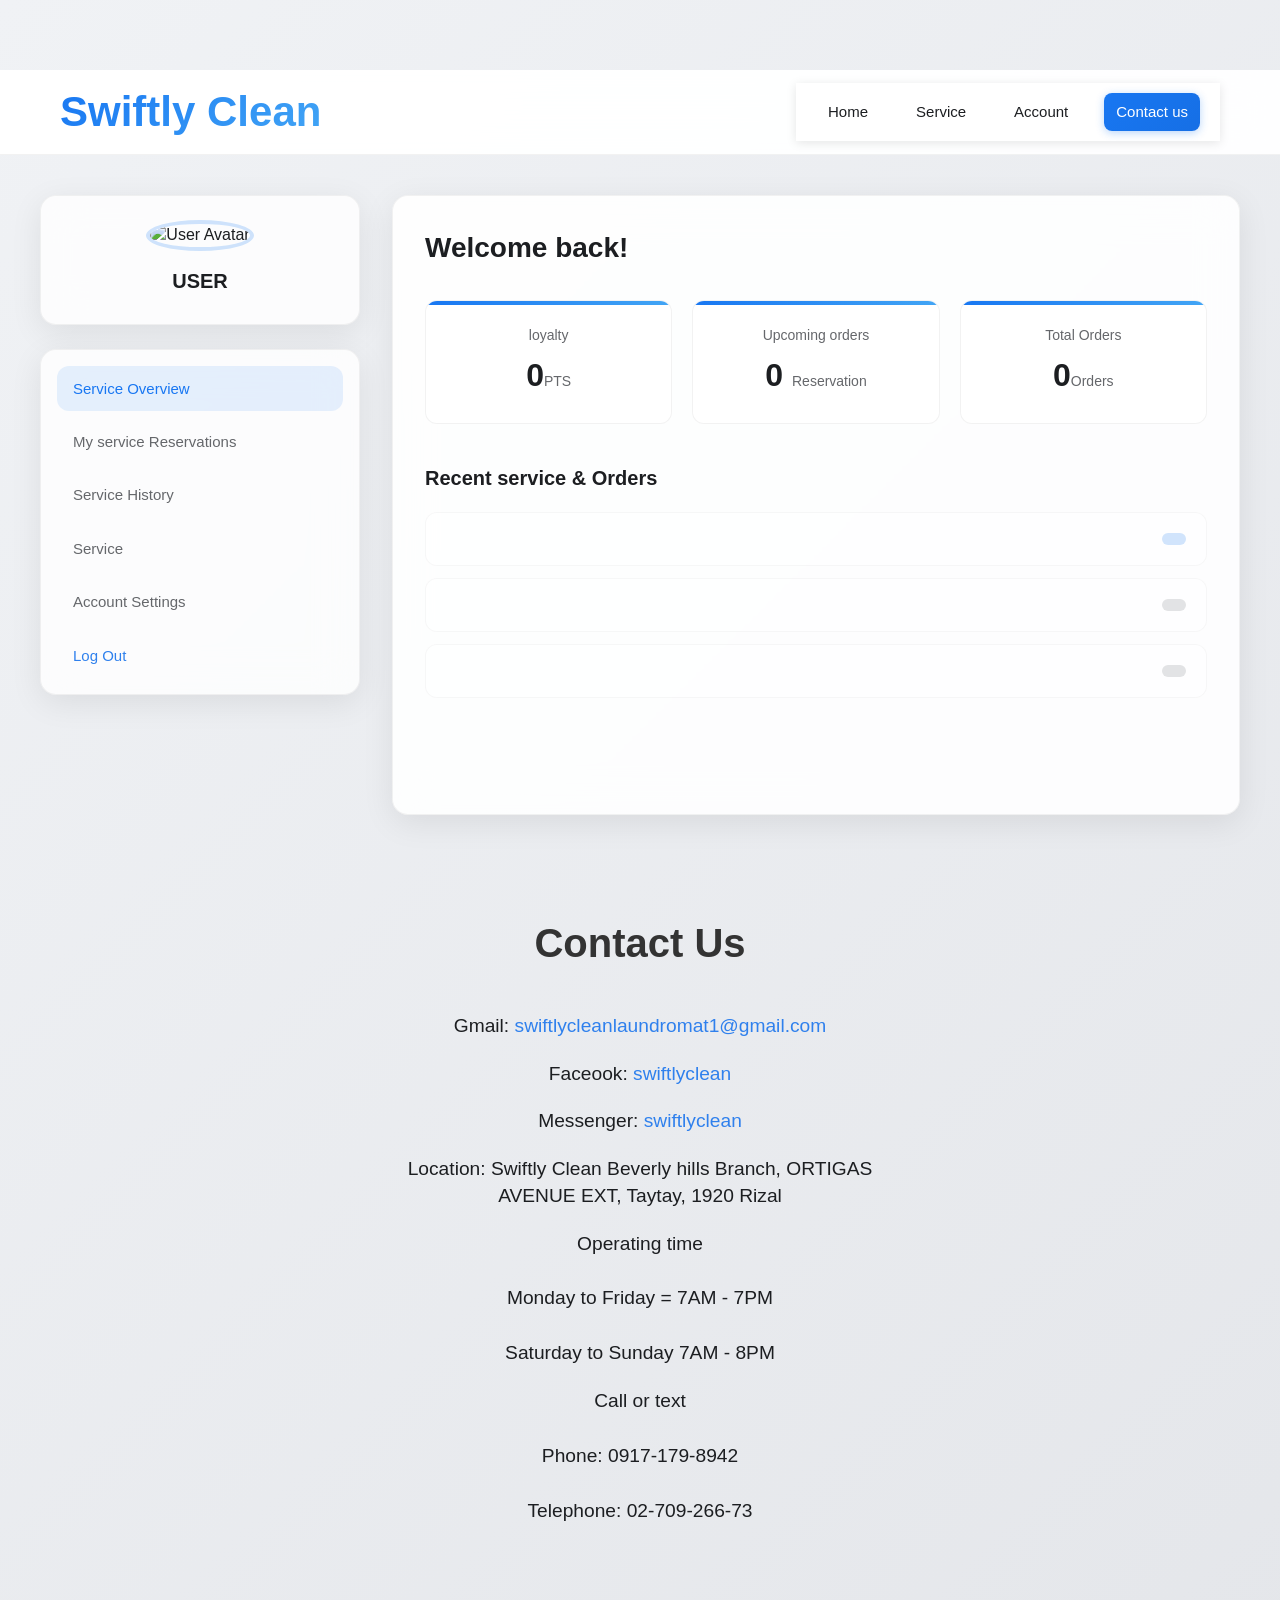
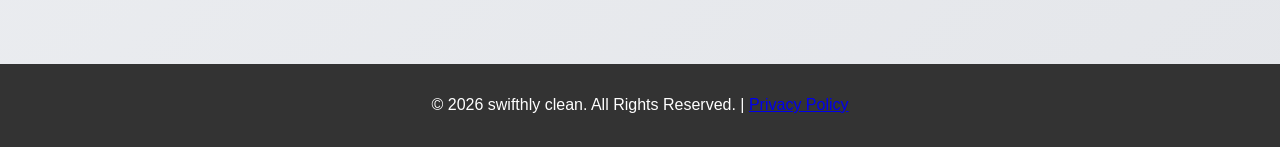
==== commit d69c3d71: "Update account.html" ====
--- a/account.html
+++ b/account.html
@@ -20,7 +20,7 @@
                     <li><a href="index.html">Home</a></li>
                     <li><a href="service.html">Service</a></li>
                     <li><a href="account.html">Account</a></li>
-                    <button class="nav-btn" onclick="scrollToSection('contact')">Contact</button>
+                    <li><a href=https://web.facebook.com/messages/t/283108582142314 class="cta-button" target="_blank">Contact us</a></li>
                 </ul>
             </nav>
         </div>
